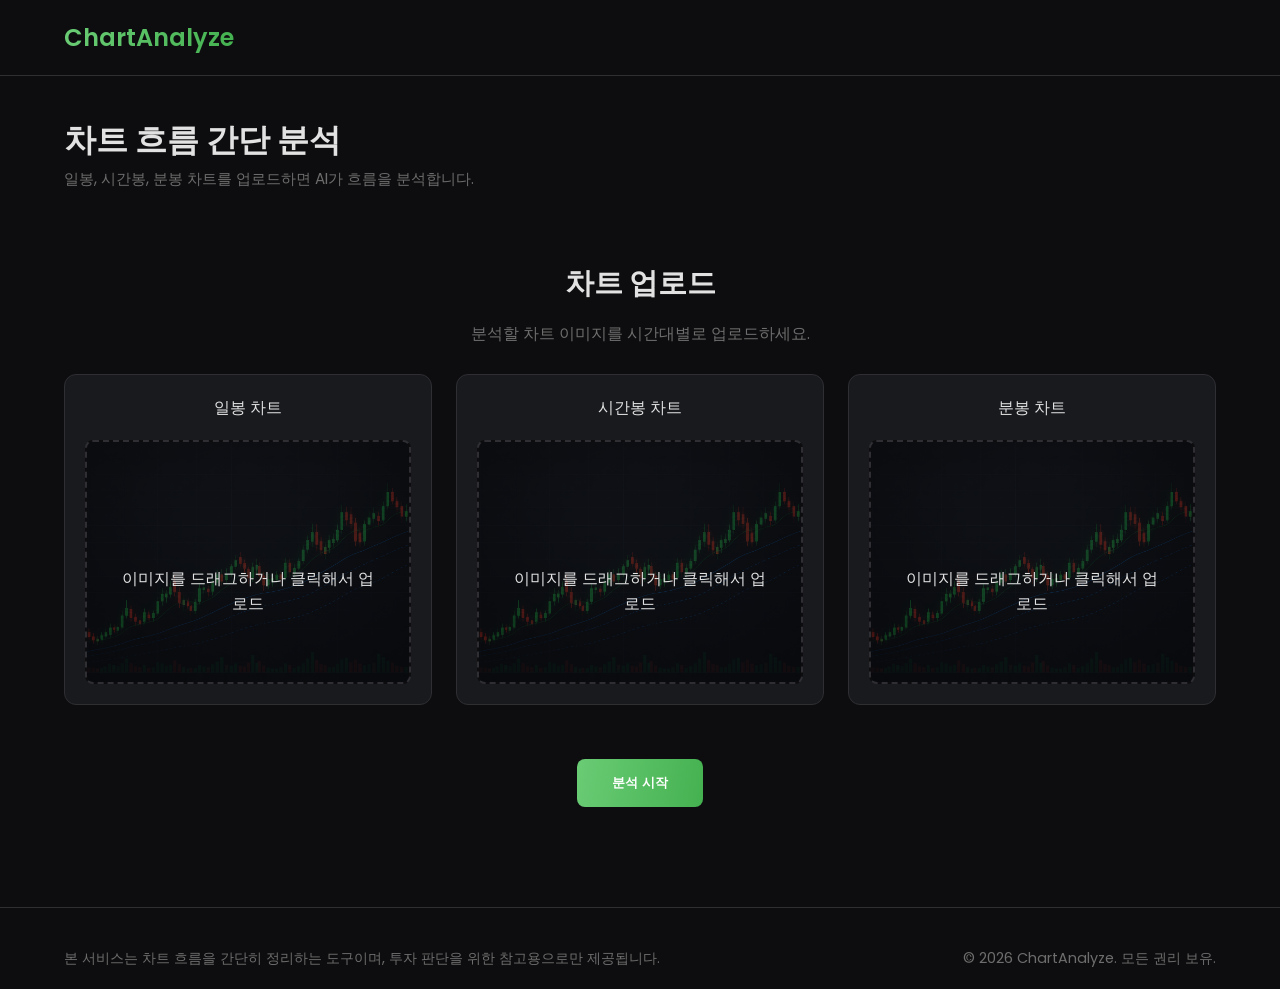
==== index.html @ 40821681 "Add chart image analysis flow" ====
<!DOCTYPE html>
<html lang="ko">
<head>
    <meta charset="UTF-8">
    <meta name="viewport" content="width=device-width, initial-scale=1.0">
    <title>ChartAnalyze</title>
    <link rel="stylesheet" href="https://fonts.googleapis.com/css2?family=Poppins:wght@300;400;500;600;700&display=swap">
    <link rel="stylesheet" href="https://fonts.googleapis.com/icon?family=Material+Icons">
    <link rel="stylesheet" href="style.css">
</head>
<body>
    <nav>
        <div class="nav-container">
            <div class="logo">
                ChartAnalyze
            </div>
        </div>
    </nav>

    <header>
        <div class="header-content">
            <h1>차트 흐름 간단 분석</h1>
            <p>일봉, 시간봉, 분봉 차트를 업로드하면 AI가 흐름을 분석합니다.</p>
        </div>
    </header>

    <main>
        <section id="upload-section">
            <h2>차트 업로드</h2>
            <p>분석할 차트 이미지를 시간대별로 업로드하세요.</p>
            <div class="chart-upload-container">
                <div class="upload-box">
                    <p>일봉 차트</p>
                    <div class="upload-placeholder">
                        <span class="material-icons">upload</span>
                        <p>이미지를 드래그하거나 클릭해서 업로드</p>
                    </div>
                </div>
                <div class="upload-box">
                    <p>시간봉 차트</p>
                    <div class="upload-placeholder">
                        <span class="material-icons">upload</span>
                        <p>이미지를 드래그하거나 클릭해서 업로드</p>
                    </div>
                </div>
                <div class="upload-box">
                    <p>분봉 차트</p>
                    <div class="upload-placeholder">
                        <span class="material-icons">upload</span>
                        <p>이미지를 드래그하거나 클릭해서 업로드</p>
                    </div>
                </div>
            </div>
        </section>

        <section class="start-analysis-section">
            <button type="button" class="cta-button">분석 시작</button>
        </section>
    </main>

    <footer>
        <p>본 서비스는 차트 흐름을 간단히 정리하는 도구이며, 투자 판단을 위한 참고용으로만 제공됩니다.</p>
        <p>&copy; 2026 ChartAnalyze. 모든 권리 보유.</p>
    </footer>

    <script src="main.js"></script>
</body>
</html>
---- style.css ----
:root {
    --bg-color: #0D0D0F;
    --card-color: #181A1E;
    --text-color: #E2E2E2;
    --text-muted-color: #6D6D6D;
    --primary-gradient: linear-gradient(100deg, #6ACC75, #44B150);
    --border-color: #2E2E33;
    --font-family: 'Poppins', sans-serif;
}

body {
    background-color: var(--bg-color);
    color: var(--text-color);
    font-family: var(--font-family);
    margin: 0;
    padding: 0;
    overflow-x: hidden;
}

/* --- Navigation --- */
nav {
    position: relative;
    z-index: 10;
    padding: 20px 5%;
    background-color: #0D0D0F;
    border-bottom: 1px solid var(--border-color);
}

.nav-container {
    display: flex;
    justify-content: space-between;
    align-items: center;
}

.logo {
    font-size: 1.5rem;
    font-weight: 600;
    text-decoration: none;
    background: var(--primary-gradient);
    -webkit-background-clip: text;
    -webkit-text-fill-color: transparent;
    background-clip: text;
    text-fill-color: transparent;
}

/* --- Language Selector --- */
.language-selector {
    position: relative;
}

.language-button {
    background-color: transparent;
    border: 1px solid var(--border-color);
    color: var(--text-color);
    padding: 8px 16px;
    border-radius: 8px;
    cursor: pointer;
    display: flex;
    align-items: center;
    gap: 8px;
    font-family: var(--font-family);
    font-size: 0.9rem;
    transition: background-color 0.3s ease;
}

.language-button:hover {
    background-color: var(--card-color);
}

.language-dropdown {
    display: none;
    position: absolute;
    top: 110%;
    right: 0;
    background-color: var(--card-color);
    border: 1px solid var(--border-color);
    border-radius: 8px;
    padding: 10px;
    min-width: 120px;
    z-index: 10;
    box-shadow: 0 8px 16px rgba(0,0,0,0.2);
}

.language-dropdown a {
    display: block;
    color: var(--text-muted-color);
    text-decoration: none;
    padding: 8px 12px;
    border-radius: 6px;
    transition: background-color 0.2s ease, color 0.2s ease;
}

.language-dropdown a:hover {
    background-color: #0D0D0F;
    color: var(--text-color);
}


/* --- Header / Hero Section --- */
header {
    position: relative;
    padding: 24px 5% 26px;
    text-align: left;
    display: flex;
    align-items: center;
    min-height: 112px;
}

.header-content {
    max-width: 520px;
    z-index: 2;
}

header h1 {
    font-size: 2rem;
    font-weight: 700;
    line-height: 1.18;
    margin: 0 0 8px 0;
}

header p {
    font-size: 0.95rem;
    color: var(--text-muted-color);
    line-height: 1.6;
    margin: 0;
    max-width: 520px;
}

.cta-button {
    background: var(--primary-gradient);
    color: white;
    padding: 15px 35px;
    border-radius: 8px;
    text-decoration: none;
    font-weight: 600;
    display: inline-block;
    border: none;
    transition: transform 0.3s ease, box-shadow 0.3s ease;
}

.cta-button:hover {
    transform: translateY(-3px);
    box-shadow: 0 10px 20px rgba(106, 204, 117, 0.15);
}

.cta-button:disabled,
.cta-button[aria-busy="true"] {
    cursor: wait;
    opacity: 0.65;
    transform: none;
}

/* --- Main Content --- */
main {
    padding: 0 5%;
}

h2 {
    font-size: 1.8rem;
    margin-bottom: 10px;
    text-align: center;
}

main > section > p {
    color: var(--text-muted-color);
    text-align: center;
    margin-bottom: 28px;
}

/* --- Upload Section --- */
.chart-upload-container {
    display: grid;
    grid-template-columns: repeat(3, minmax(0, 1fr));
    gap: 24px;
    margin-bottom: 54px;
}

.upload-box {
    background-color: var(--card-color);
    border: 1px solid var(--border-color);
    border-radius: 12px;
    padding: 20px;
}

.upload-box > p {
    text-align: center;
    font-weight: 500;
    margin: 0 0 20px 0;
}

.upload-placeholder {
    background-color: #0D0D0F;
    border: 2px dashed var(--border-color);
    border-radius: 8px;
    padding: 30px;
    text-align: center;
    cursor: pointer;
    transition: background-color 0.3s ease;
    height: 180px;
    display: flex;
    flex-direction: column;
    align-items: center;
    justify-content: center;
    overflow: hidden;
    position: relative;
}

.upload-placeholder::before {
    background-image: url("images/headchart_image.png?v=2");
    background-position: center;
    background-repeat: no-repeat;
    background-size: cover;
    content: "";
    inset: 0;
    opacity: 0.34;
    position: absolute;
    z-index: 0;
}

.upload-placeholder.has-uploaded-image::before {
    display: none;
}

.analysis-review-page .upload-placeholder::before {
    display: none;
}

.upload-placeholder > * {
    position: relative;
    z-index: 1;
}

.upload-placeholder:hover {
    background-color: #1c1f24;
    border-color: #6ACC75;
}

.upload-placeholder .material-icons {
    font-size: 48px;
    color: #6ACC75;
    margin-bottom: 10px;
}

.upload-placeholder img {
    max-width: 100%;
    max-height: 100%;
    object-fit: contain;
    border-radius: 4px;
}

/* --- Trading Info Section --- */
.info-container {
    display: grid;
    grid-template-columns: 1fr;
    gap: 30px;
    align-items: start;
    margin-bottom: 100px;
    max-width: 800px;
    margin-left: auto;
    margin-right: auto;
}

.card {
    background-color: var(--card-color);
    border: 1px solid var(--border-color);
    border-radius: 12px;
    padding: 30px;
}

.card-header {
    display: flex;
    justify-content: space-between;
    align-items: center;
    margin-bottom: 30px;
}

.card-header h3 {
    margin: 0;
    font-size: 1.5rem;
}

.card-dots { display: flex; gap: 5px; }
.card-dots span {
    width: 8px; height: 8px;
    border-radius: 50%;
    background-color: #6ACC75;
}

.form-row { display: flex; gap: 20px; margin-bottom: 20px; }
.form-group { flex-grow: 1; }

.form-group label {
    display: block;
    margin-bottom: 10px;
    color: var(--text-muted-color);
    font-size: 0.9rem;
}

.input-group {
    position: relative;
    display: flex;
    align-items: center;
}

.input-group input {
    width: 100%;
    padding: 14px;
    background-color: #0D0D0F;
    border: 1px solid var(--border-color);
    border-radius: 8px;
    color: var(--text-color);
    font-size: 1rem;
    box-sizing: border-box;
}

.position-size-group .unit {
    padding-left: 10px;
    color: var(--text-muted-color);
}

.start-analysis-section {
    text-align: center;
    margin-bottom: 100px;
}

.analysis-review-page .chart-upload-container {
    margin-bottom: 48px;
}

.analysis-result-section {
    margin-bottom: 48px;
}

.analysis-result-section h2 {
    font-size: 2rem;
}

.analysis-result-section > p {
    color: var(--text-muted-color);
    text-align: center;
    margin: 0 0 26px;
}

.chart-flow-result {
    margin-top: 16px;
    padding: 12px 14px;
    border: 1px solid var(--border-color);
    border-radius: 8px;
    background-color: #0D0D0F;
    color: var(--text-muted-color);
    display: grid;
    gap: 10px;
}

.chart-flow-result .material-icons {
    font-size: 22px;
}

.flow-row {
    display: grid;
    grid-template-columns: 72px minmax(140px, 1fr);
    align-items: center;
    gap: 12px;
    border-bottom: 1px solid var(--border-color);
    padding-bottom: 10px;
}

.flow-row:last-child {
    border-bottom: 0;
    padding-bottom: 0;
}

.flow-row > span {
    color: var(--text-muted-color);
    font-size: 0.88rem;
    text-align: left;
}

.flow-row strong {
    color: var(--text-color);
    display: inline-flex;
    align-items: center;
    justify-content: flex-end;
    justify-self: end;
    gap: 6px;
    font-size: 0.95rem;
    text-align: right;
    min-width: 0;
}

.position-row {
    align-items: flex-start;
}

.position-row strong {
    justify-self: stretch;
    line-height: 1.45;
    white-space: normal;
}

.chart-flow-result.up .status-row strong {
    color: #6ACC75;
}

.chart-flow-result.down .status-row strong {
    color: #ff6b6b;
}

.chart-flow-result.sideways .status-row strong {
    color: #f5c84b;
}

.chart-flow-result.up {
    border-color: rgba(106, 204, 117, 0.35);
}

.chart-flow-result.down {
    border-color: rgba(255, 107, 107, 0.35);
}

.chart-flow-result.sideways {
    border-color: rgba(245, 200, 75, 0.35);
}

.analysis-inline-message {
    color: var(--text-muted-color);
    text-align: center;
    margin: -20px 0 48px;
}

/* --- Footer --- */
footer {
    text-align: center;
    padding: 40px 5% 20px;
    border-top: 1px solid var(--border-color);
    color: var(--text-muted-color);
    font-size: 0.9rem;
    display: flex;
    justify-content: space-between;
}

footer p { margin: 0; }

/* --- Analysis Page --- */
.analysis-page .analysis-back-link {
    color: var(--text-color);
    text-decoration: none;
    display: inline-flex;
    align-items: center;
    gap: 8px;
    font-size: 0.95rem;
}

.analysis-page .analysis-back-link:hover {
    color: #6ACC75;
}

.analysis-page .analysis-container {
    max-width: 1120px;
    margin: 0 auto;
    padding: 48px 5% 72px;
}

.simple-analysis-header {
    margin-bottom: 30px;
}

.analysis-page .analysis-kicker {
    color: #6ACC75;
    font-size: 0.9rem;
    font-weight: 600;
    margin: 0 0 12px;
}

.analysis-page h1 {
    font-size: 2.5rem;
    line-height: 1.2;
    margin: 0 0 14px;
}

.simple-analysis-header p:last-child {
    color: var(--text-muted-color);
    line-height: 1.7;
    max-width: 720px;
    margin: 0;
}

.simple-upload-grid {
    display: grid;
    grid-template-columns: repeat(3, minmax(0, 1fr));
    gap: 18px;
    margin-bottom: 28px;
}

.simple-upload-card,
.simple-results-card {
    background-color: var(--card-color);
    border: 1px solid var(--border-color);
    border-radius: 10px;
    padding: 20px;
}

.simple-upload-card label {
    display: block;
    font-weight: 600;
    margin-bottom: 14px;
}

.simple-upload-card input {
    display: none;
}

.simple-upload-preview {
    height: 210px;
    background-color: #0D0D0F;
    border: 1px dashed var(--border-color);
    border-radius: 8px;
    display: grid;
    place-items: center;
    align-content: center;
    gap: 10px;
    padding: 18px;
    color: var(--text-muted-color);
    cursor: pointer;
    transition: border-color 0.2s ease, background-color 0.2s ease;
}

.simple-upload-preview:hover {
    background-color: #14171b;
    border-color: #6ACC75;
}

.simple-upload-preview .material-icons {
    color: #6ACC75;
    font-size: 42px;
}

.simple-upload-preview p,
.simple-upload-preview span {
    margin: 0;
    font-size: 0.92rem;
    text-align: center;
}

.simple-upload-preview.has-image {
    align-content: stretch;
}

.simple-upload-preview img {
    width: 100%;
    height: 160px;
    object-fit: contain;
    border-radius: 6px;
    background-color: #050506;
}

.simple-action-section {
    display: flex;
    align-items: center;
    gap: 18px;
    margin-bottom: 28px;
}

.simple-action-section .cta-button {
    display: inline-flex;
    align-items: center;
    gap: 8px;
    cursor: pointer;
}

.simple-action-section .cta-button:disabled {
    cursor: wait;
    opacity: 0.65;
    transform: none;
}

.analysis-message {
    color: var(--text-muted-color);
    line-height: 1.6;
    margin: 0 0 16px;
}

.analysis-page .panel-header {
    display: flex;
    align-items: center;
    justify-content: space-between;
    gap: 16px;
    margin-bottom: 18px;
}

.analysis-page .panel-header h2 {
    font-size: 1.25rem;
    text-align: left;
    margin: 0;
}

.analysis-page .panel-header .material-icons {
    color: #6ACC75;
}

.simple-result-list {
    display: grid;
    grid-template-columns: repeat(3, minmax(0, 1fr));
    gap: 14px;
}

.empty-result,
.overall-note {
    background-color: #0D0D0F;
    border: 1px solid var(--border-color);
    border-radius: 8px;
    color: var(--text-muted-color);
    line-height: 1.65;
    padding: 16px;
}

.empty-result {
    grid-column: 1 / -1;
}

.simple-result-item {
    background-color: #0D0D0F;
    border: 1px solid var(--border-color);
    border-radius: 8px;
    overflow: hidden;
    padding: 16px;
}

.simple-result-item > img {
    width: 100%;
    height: 180px;
    object-fit: contain;
    display: block;
    background-color: #050506;
    border-radius: 6px;
    margin-bottom: 14px;
}

.result-status {
    display: flex;
    align-items: center;
    gap: 12px;
    margin-bottom: 14px;
}

.result-status .material-icons {
    color: #6ACC75;
}

.simple-result-item.down .material-icons,
.simple-result-item.down strong {
    color: #ff6b6b;
}

.simple-result-item.sideways .material-icons,
.simple-result-item.sideways strong {
    color: #c8c8c8;
}

.simple-result-item h3,
.overall-note h3 {
    margin: 0 0 4px;
    font-size: 1rem;
}

.simple-result-item strong {
    color: #6ACC75;
}

.simple-result-item p,
.overall-note p {
    color: var(--text-muted-color);
    line-height: 1.65;
    margin: 0;
}

.overall-note {
    margin-top: 14px;
}

.analysis-page .analysis-footer {
    justify-content: center;
    line-height: 1.6;
}

@media (max-width: 900px) {
    .chart-upload-container {
        grid-template-columns: 1fr;
        gap: 18px;
    }

    .simple-upload-grid,
    .simple-result-list {
        grid-template-columns: 1fr;
    }
}

@media (max-width: 640px) {
    header {
        padding: 22px 5% 24px;
        min-height: 0;
    }

    header h1 {
        font-size: 1.75rem;
    }

    header p {
        font-size: 0.95rem;
    }

    h2 {
        font-size: 1.65rem;
    }

    .analysis-page .nav-container,
    .analysis-page .analysis-footer,
    .simple-action-section {
        align-items: flex-start;
        flex-direction: column;
        gap: 14px;
    }

    .analysis-page .analysis-container {
        padding-top: 32px;
    }

    .analysis-page h1 {
        font-size: 2rem;
    }

    .simple-upload-preview {
        height: 190px;
    }
}
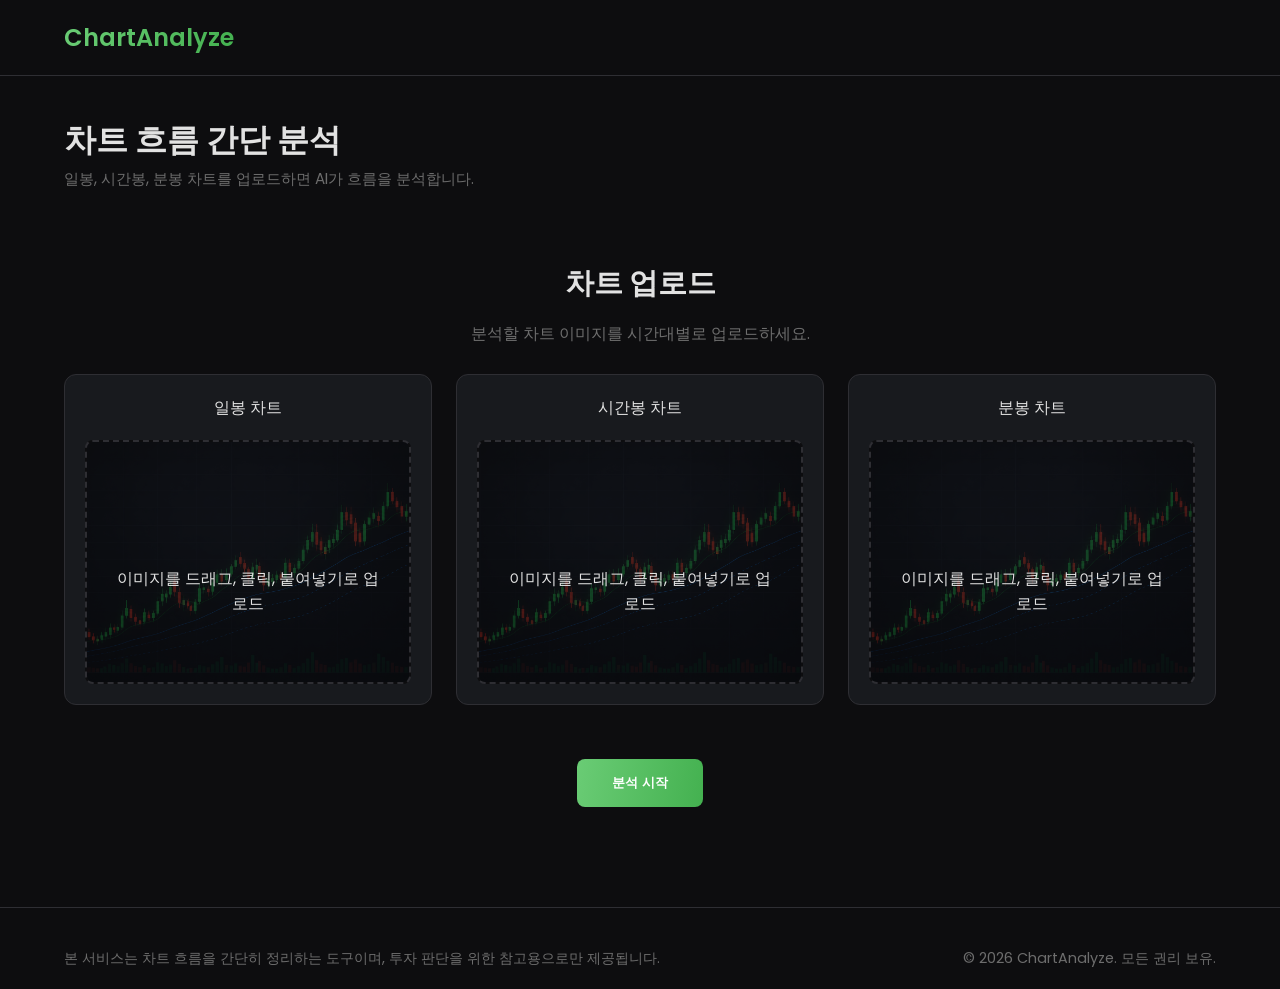
==== commit 03057905: "Support pasting screenshots into uploads" ====
--- a/index.html
+++ b/index.html
@@ -33,21 +33,21 @@
                     <p>일봉 차트</p>
                     <div class="upload-placeholder">
                         <span class="material-icons">upload</span>
-                        <p>이미지를 드래그하거나 클릭해서 업로드</p>
+                        <p>이미지를 드래그, 클릭, 붙여넣기로 업로드</p>
                     </div>
                 </div>
                 <div class="upload-box">
                     <p>시간봉 차트</p>
                     <div class="upload-placeholder">
                         <span class="material-icons">upload</span>
-                        <p>이미지를 드래그하거나 클릭해서 업로드</p>
+                        <p>이미지를 드래그, 클릭, 붙여넣기로 업로드</p>
                     </div>
                 </div>
                 <div class="upload-box">
                     <p>분봉 차트</p>
                     <div class="upload-placeholder">
                         <span class="material-icons">upload</span>
-                        <p>이미지를 드래그하거나 클릭해서 업로드</p>
+                        <p>이미지를 드래그, 클릭, 붙여넣기로 업로드</p>
                     </div>
                 </div>
             </div>
--- a/style.css
+++ b/style.css
@@ -231,9 +231,16 @@
     z-index: 1;
 }
 
-.upload-placeholder:hover {
+.upload-placeholder:hover,
+.upload-placeholder:focus-visible,
+.upload-placeholder.is-paste-target {
     background-color: #1c1f24;
     border-color: #6ACC75;
+}
+
+.upload-placeholder:focus-visible {
+    outline: 2px solid rgba(106, 204, 117, 0.45);
+    outline-offset: 3px;
 }
 
 .upload-placeholder .material-icons {
@@ -247,6 +254,95 @@
     max-height: 100%;
     object-fit: contain;
     border-radius: 4px;
+}
+
+.image-zoom-button {
+    align-items: center;
+    background: rgba(13, 13, 15, 0.82);
+    border: 1px solid rgba(226, 226, 226, 0.18);
+    border-radius: 999px;
+    bottom: 12px;
+    color: var(--text-color);
+    cursor: pointer;
+    display: inline-flex;
+    height: 40px;
+    justify-content: center;
+    padding: 0;
+    position: absolute;
+    right: 12px;
+    transition: background-color 0.2s ease, border-color 0.2s ease, transform 0.2s ease;
+    width: 40px;
+    z-index: 2;
+}
+
+.image-zoom-button:hover,
+.image-zoom-button:focus-visible {
+    background: rgba(68, 177, 80, 0.9);
+    border-color: rgba(106, 204, 117, 0.75);
+    outline: none;
+    transform: translateY(-1px);
+}
+
+.image-zoom-button .material-icons {
+    color: currentColor;
+    font-size: 22px;
+    margin: 0;
+}
+
+.image-modal {
+    align-items: center;
+    background: rgba(5, 5, 6, 0.9);
+    display: none;
+    inset: 0;
+    justify-content: center;
+    padding: 28px;
+    position: fixed;
+    z-index: 100;
+}
+
+.image-modal.is-open {
+    display: flex;
+}
+
+.image-modal img {
+    background: #050506;
+    border: 1px solid var(--border-color);
+    border-radius: 8px;
+    max-height: calc(100vh - 96px);
+    max-width: min(1180px, calc(100vw - 56px));
+    object-fit: contain;
+}
+
+.image-modal-close {
+    align-items: center;
+    background: rgba(24, 26, 30, 0.95);
+    border: 1px solid var(--border-color);
+    border-radius: 999px;
+    color: var(--text-color);
+    cursor: pointer;
+    display: inline-flex;
+    height: 44px;
+    justify-content: center;
+    padding: 0;
+    position: fixed;
+    right: 24px;
+    top: 24px;
+    width: 44px;
+    z-index: 101;
+}
+
+.image-modal-close:hover,
+.image-modal-close:focus-visible {
+    border-color: #6ACC75;
+    outline: none;
+}
+
+.image-modal-close .material-icons {
+    font-size: 24px;
+}
+
+body.modal-open {
+    overflow: hidden;
 }
 
 /* --- Trading Info Section --- */
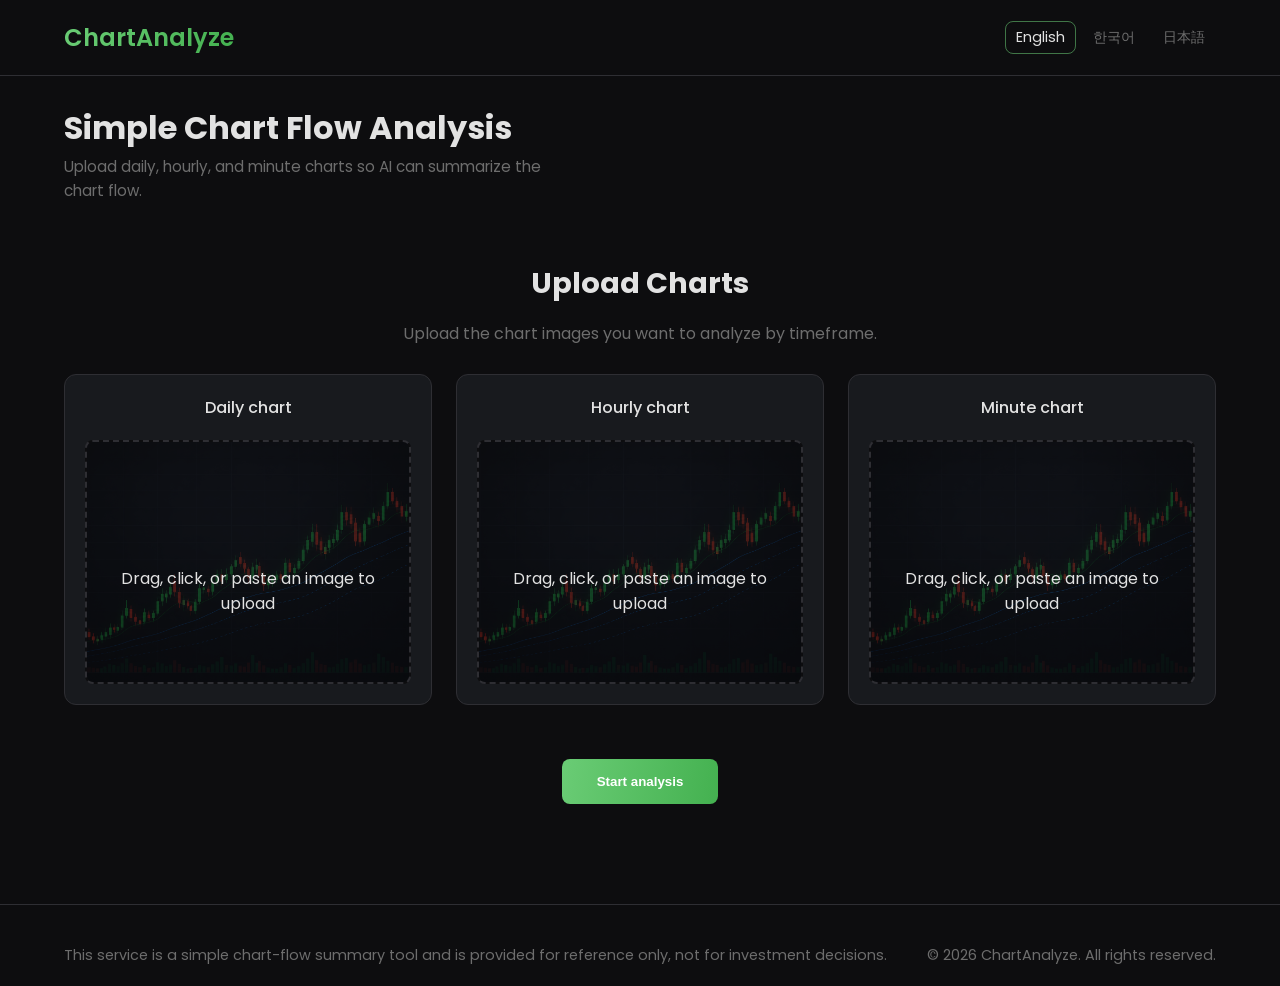
==== commit 008ad685: "Add multilingual routes and SEO metadata" ====
--- a/index.html
+++ b/index.html
@@ -1,68 +1,22 @@
 <!DOCTYPE html>
-<html lang="ko">
+<html lang="en">
 <head>
     <meta charset="UTF-8">
     <meta name="viewport" content="width=device-width, initial-scale=1.0">
     <title>ChartAnalyze</title>
-    <link rel="stylesheet" href="https://fonts.googleapis.com/css2?family=Poppins:wght@300;400;500;600;700&display=swap">
-    <link rel="stylesheet" href="https://fonts.googleapis.com/icon?family=Material+Icons">
-    <link rel="stylesheet" href="style.css">
+    <script>
+        (function() {
+            var language = (navigator.language || navigator.userLanguage || 'ko').toLowerCase();
+            var target = language.indexOf('ja') === 0 ? 'ja' : language.indexOf('en') === 0 ? 'en' : 'ko';
+            window.location.replace('/' + target + '/');
+        })();
+    </script>
 </head>
 <body>
-    <nav>
-        <div class="nav-container">
-            <div class="logo">
-                ChartAnalyze
-            </div>
-        </div>
+    <nav aria-label="Language selection">
+        <a href="/en/">English</a>
+        <a href="/ko/">한국어</a>
+        <a href="/ja/">日本語</a>
     </nav>
-
-    <header>
-        <div class="header-content">
-            <h1>차트 흐름 간단 분석</h1>
-            <p>일봉, 시간봉, 분봉 차트를 업로드하면 AI가 흐름을 분석합니다.</p>
-        </div>
-    </header>
-
-    <main>
-        <section id="upload-section">
-            <h2>차트 업로드</h2>
-            <p>분석할 차트 이미지를 시간대별로 업로드하세요.</p>
-            <div class="chart-upload-container">
-                <div class="upload-box">
-                    <p>일봉 차트</p>
-                    <div class="upload-placeholder">
-                        <span class="material-icons">upload</span>
-                        <p>이미지를 드래그, 클릭, 붙여넣기로 업로드</p>
-                    </div>
-                </div>
-                <div class="upload-box">
-                    <p>시간봉 차트</p>
-                    <div class="upload-placeholder">
-                        <span class="material-icons">upload</span>
-                        <p>이미지를 드래그, 클릭, 붙여넣기로 업로드</p>
-                    </div>
-                </div>
-                <div class="upload-box">
-                    <p>분봉 차트</p>
-                    <div class="upload-placeholder">
-                        <span class="material-icons">upload</span>
-                        <p>이미지를 드래그, 클릭, 붙여넣기로 업로드</p>
-                    </div>
-                </div>
-            </div>
-        </section>
-
-        <section class="start-analysis-section">
-            <button type="button" class="cta-button">분석 시작</button>
-        </section>
-    </main>
-
-    <footer>
-        <p>본 서비스는 차트 흐름을 간단히 정리하는 도구이며, 투자 판단을 위한 참고용으로만 제공됩니다.</p>
-        <p>&copy; 2026 ChartAnalyze. 모든 권리 보유.</p>
-    </footer>
-
-    <script src="main.js"></script>
 </body>
 </html>
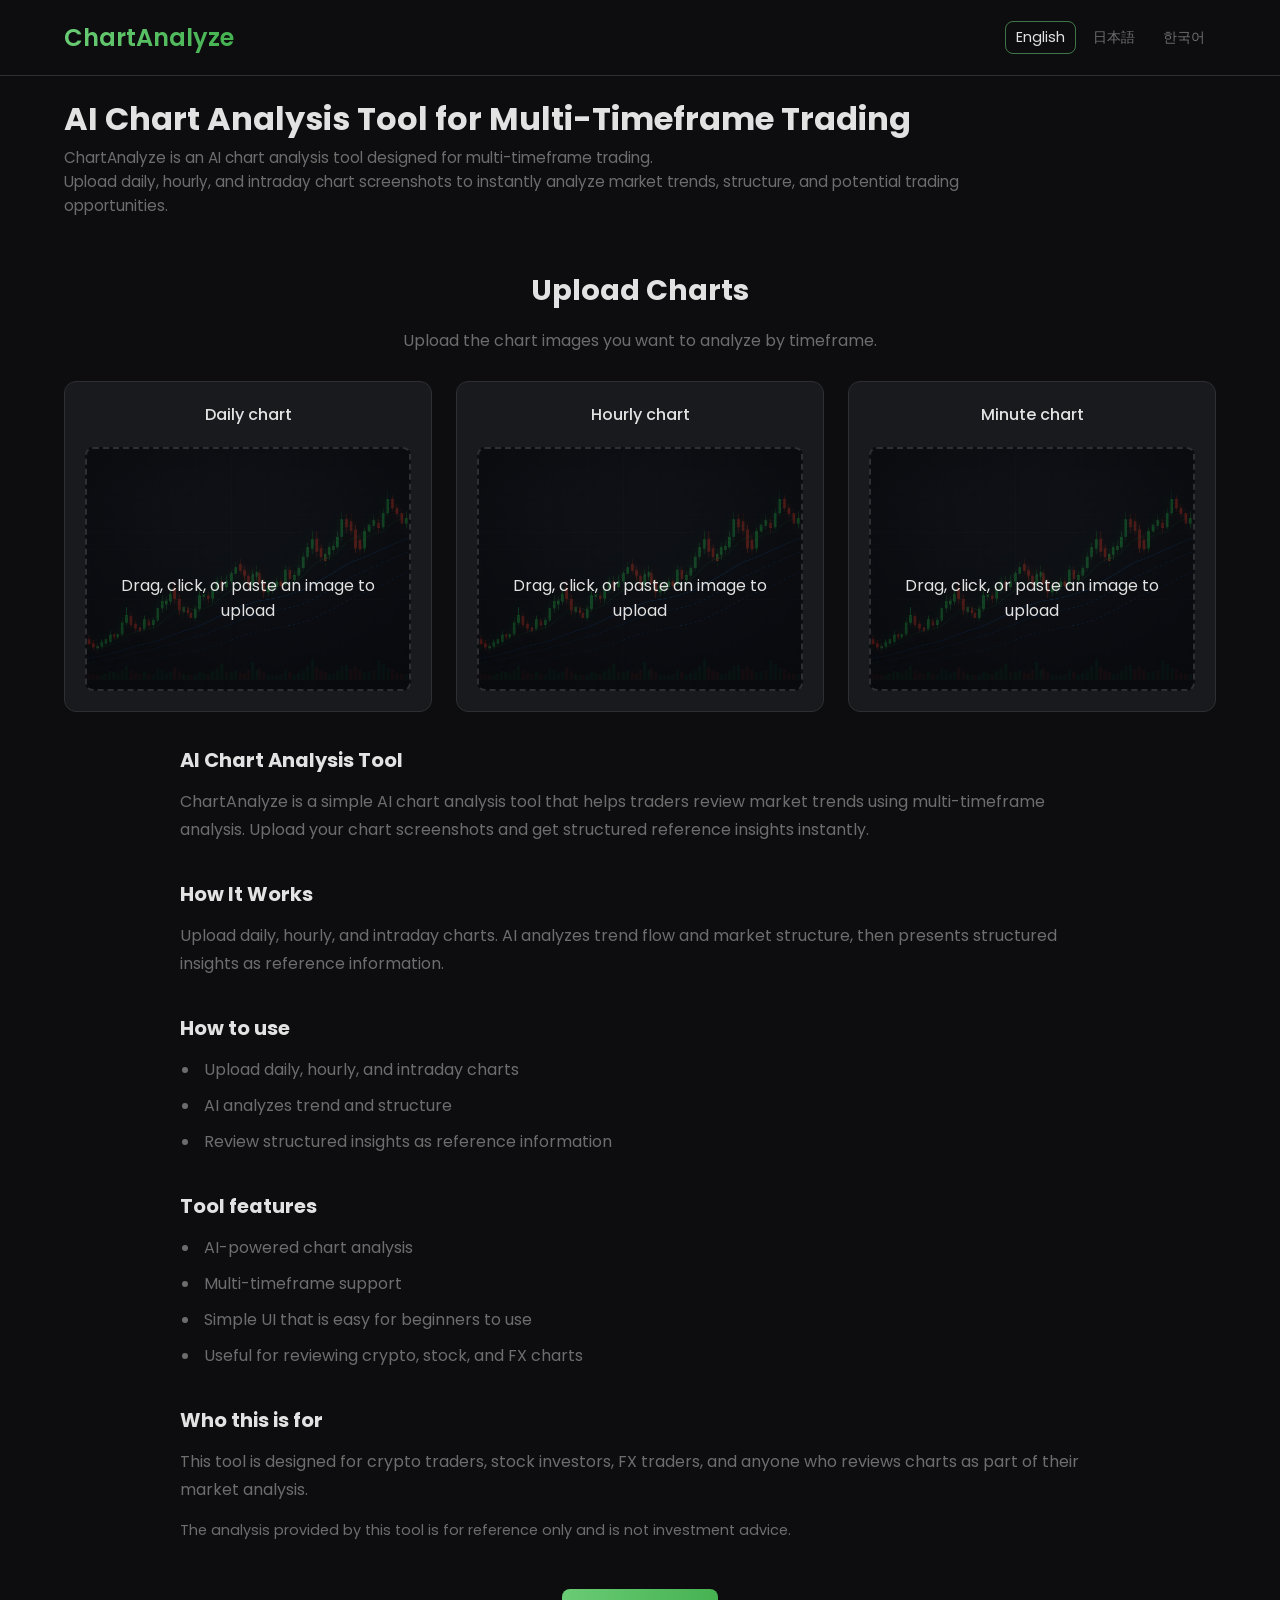
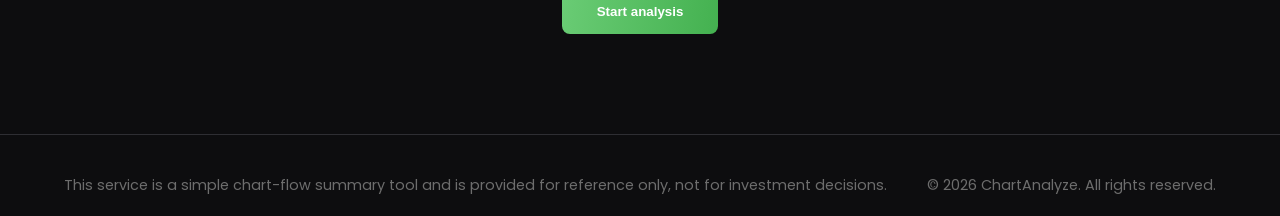
==== commit ea3f5c5a: "Adjust hero text layout and language order" ====
--- a/index.html
+++ b/index.html
@@ -15,8 +15,8 @@
 <body>
     <nav aria-label="Language selection">
         <a href="/en/">English</a>
+        <a href="/ja/">日本語</a>
         <a href="/ko/">한국어</a>
-        <a href="/ja/">日本語</a>
     </nav>
 </body>
 </html>
